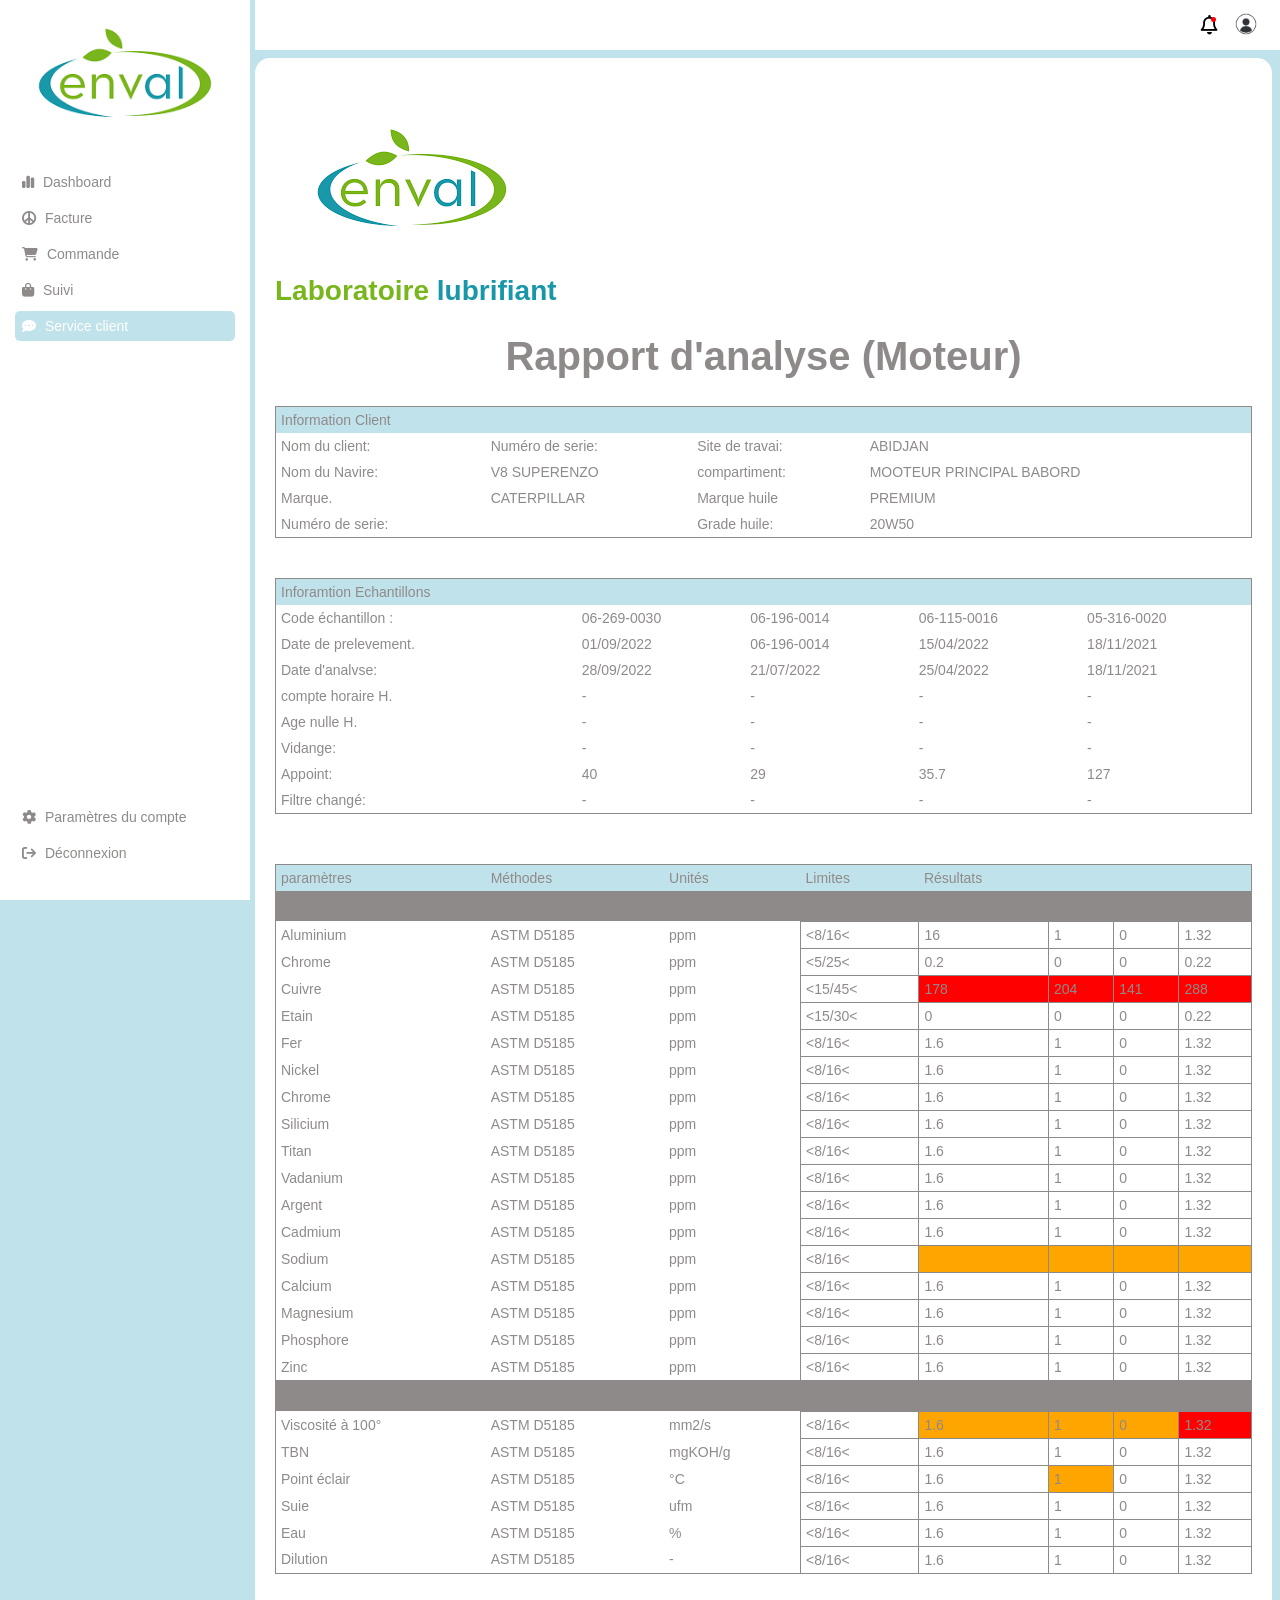
==== suividetail.html @ f6b0e58e "Deploiement" ====
<!DOCTYPE html>
<html lang="en">
  <head>
    <meta charset="UTF-8" />
    <meta http-equiv="X-UA-Compatible" content="IE=edge" />
    <meta name="viewport" content="width=device-width, initial-scale=1.0" />
    <title>Dashboard</title>
    <link rel="stylesheet" href="assets/css/globals.css" />
    <link rel="stylesheet" href="assets/css/suividetail.css" />
    <link rel="stylesheet" href="assets/vendor/fontawesome/css/all.min.css" />
  </head>
  <body>
    <div class="container">
      <!-- Sidenav -->
      <div class="sidenav">
        <div class="sidenav__logo-section">
          <img src="assets/images/logo.png" alt="logo" class="logo" />
        </div>
        <nav>
          <ul>
            <li>
              <a href="dashboard.html">
                <i class="fa-solid fa-chart-simple"></i>
                <span>Dashboard</span>
              </a>
            </li>
            <li>
              <a href="facture.html">
                <i class="fa-solid fa-peace"></i>
                <span>Facture</span>
              </a>
            </li>
            <li>
              <a href="command.html">
                <i class="fa-solid fa-cart-shopping"></i>
                <span>Commande</span>
              </a>
            </li>
            <li>
              <a href="suivi.html">
                <i class="fa-solid fa-bag-shopping"></i>
                <span>Suivi</span>
              </a>
            </li>
            <li class="active">
              <a href="serviceclient.html">
                <i class="fa-solid fa-comment-dots"></i>
                <span>Service client</span>
              </a>
            </li>
          </ul>
          <ul>
            <li>
              <a href="">
                <i class="fa-solid fa-gear"></i>
                <span>Paramètres du compte</span>
              </a>
            </li>
            <li>
              <a href="index.html">
                <i class="fa-solid fa-arrow-right-from-bracket"></i>
                <span>Déconnexion</span>
              </a>
            </li>
          </ul>
        </nav>
      </div>
      <!-- Sidenav -->
      <!-- Main section -->
      <div class="main-section">
        <header>
          <div class="header__menu-icon">
            <a href="">
              <i class="fa-solid fa-bars"></i>
            </a>
          </div>
          <div class="header__right-icons">
            <div>
              <a href="">
                <i class="fa-regular fa-bell"></i>
              </a>
            </div>
            <a href="">
              <img src="assets/images/avatar.jpg" alt="" />
            </a>
          </div>
        </header>
        <main>
            <div>
                <div class="t">
                    <img src="assets/images/logo.png" alt="">
                    <h1>Laboratoire <span>lubrifiant</span></h1>
                </div>
                <h1 class="g">Rapport d'analyse (Moteur)</h1>
            </div>
            <div class="table-container">
                <table class="table-i-c">
                    <tr>
                        <td class="color-bl">Information Client</td>
                        <td class="color-bl"></td>
                        <td class="color-bl"></td>
                        <td class="color-bl"></td>
                    </tr>
                    <tr>
                        <td>Nom du client:</td>
                        <td>Numéro de serie:</td>
                        <td>Site de travai:</td>
                        <td>ABIDJAN</td>
                    </tr>
                    <tr>
                        <td>Nom du Navire:</td>
                        <td>V8 SUPERENZO</td>
                        <td>compartiment:</td>
                        <td>MOOTEUR PRINCIPAL BABORD</td>
                    </tr>
                    <tr>
                        <td>Marque.</td>
                        <td>CATERPILLAR</td>
                        <td>Marque huile</td>
                        <td>PREMIUM</td>
                    </tr>
                    <tr>
                        <td>Numéro de serie:</td>
                        <td></td>
                        <td>Grade huile:</td>
                        <td>20W50</td>
                    </tr>
                </table>
            </div>
            <div class="table-container">
                <table class="table-i-e">
                    <tr>
                        <td class="color-bl">Inforamtion Echantillons</td>
                        <td class="color-bl"></td>
                        <td class="color-bl"></td>
                        <td class="color-bl"></td>
                        <td class="color-bl"></td>
                    </tr>
                    <tr>
                        <td>Code échantillon :</td>
                        <td>06-269-0030</td>
                        <td>06-196-0014</td>
                        <td>06-115-0016</td>
                        <td>05-316-0020</td>
                    </tr>
                    <tr>
                        <td>Date de prelevement.</td>
                        <td>01/09/2022</td>
                        <td>06-196-0014</td>
                        <td>15/04/2022</td>
                        <td>18/11/2021</td>
                    </tr>
                    <tr>
                        <td>Date d'analvse:</td>
                        <td>28/09/2022</td>
                        <td>21/07/2022</td>
                        <td> 25/04/2022</td>
                        <td>18/11/2021</td>
                    </tr>
                    <tr>
                        <td>compte horaire H.</td>
                        <td>-</td>
                        <td>-</td>
                        <td>-</td>
                        <td>-</td>
                    </tr>
                    <tr>
                        <td>Age nulle H.</td>
                        <td>-</td>
                        <td>-</td>
                        <td>-</td>
                        <td>-</td>
                    </tr>
                    <tr>
                        <td>Vidange:</td>
                        <td>-</td>
                        <td>-</td>
                        <td>-</td>
                        <td>-</td>
                    </tr>
                    <tr>
                        <td>Appoint:</td>
                        <td>40</td>
                        <td>29</td>
                        <td>35.7</td>
                        <td>127</td>
                    </tr>
                    <tr>
                        <td>Filtre changé:</td>
                        <td>-</td>
                        <td>-</td>
                        <td>-</td>
                        <td>-</td>
                    </tr>
                </table>
            </div>
            <div class="table-container">
                <table class="table-pa">
                    <tr class="color-bl">
                        <td class="p">paramètres</td>
                        <td class="p">Méthodes</td>
                        <td class="p">Unités</td>
                        <td class="p">Limites</td>
                        <td class="p">Résultats</td>
                        <td class="p"></td>
                        <td class="p"></td>
                        <td class="p"></td>
                    </tr>
                    <tr class="avant-d">
                        <td class="p"></td>
                        <td class="p"></td>
                        <td class="p"></td>
                        <td class="p"></td>
                        <td class="p"></td>
                        <td class="p"></td>
                        <td class="p"></td>
                        <td class="p"></td>
                    </tr>
                    <tr>
                        <td class="t">Aluminium</td>
                        <td class="t">ASTM D5185</td>
                        <td class="t">ppm</td>
                        <td><8/16<</td>
                        <td>16</td>
                        <td>1</td>
                        <td>0</td>
                        <td>1.32</td>
                    </tr>
                    <tr>
                        <td class="t">Chrome</td>
                        <td class="t">ASTM D5185</td>
                        <td class="t">ppm</td>
                        <td><5/25<</td>
                        <td>0.2</td>
                        <td>0</td>
                        <td>0</td>
                        <td>0.22</td>
                    </tr>
                    <tr>
                        <td class="t">Cuivre</td>
                        <td class="t">ASTM D5185</td>
                        <td class="t">ppm</td>
                        <td><15/45<</td>
                        <td class="color-red">178</td>
                        <td class="color-red">204</td>
                        <td class="color-red">141</td>
                        <td class="color-red">288</td>
                    </tr>
                    <tr>
                        <td class="t">Etain</td>
                        <td class="t">ASTM D5185</td>
                        <td class="t">ppm</td>
                        <td><15/30<</td>
                        <td>0</td>
                        <td>0</td>
                        <td>0</td>
                        <td>0.22</td>
                    </tr>
                    <tr>
                        <td class="t">Fer</td>
                        <td class="t">ASTM D5185</td>
                        <td class="t">ppm</td>
                        <td><8/16<</td>
                        <td>1.6</td>
                        <td>1</td>
                        <td>0</td>
                        <td>1.32</td>
                    </tr>
                    <tr>
                        <td class="t">Nickel</td>
                        <td class="t">ASTM D5185</td>
                        <td class="t">ppm</td>
                        <td><8/16<</td>
                        <td>1.6</td>
                        <td>1</td>
                        <td>0</td>
                        <td>1.32</td>
                    </tr>
                    <tr>
                        <td class="t">Chrome</td>
                        <td class="t">ASTM D5185</td>
                        <td class="t">ppm</td>
                        <td><8/16<</td>
                        <td>1.6</td>
                        <td>1</td>
                        <td>0</td>
                        <td>1.32</td>
                    </tr>
                    <tr>
                        <td class="t">Silicium</td>
                        <td class="t">ASTM D5185</td>
                        <td class="t">ppm</td>
                        <td><8/16<</td>
                        <td>1.6</td>
                        <td>1</td>
                        <td>0</td>
                        <td>1.32</td>
                    </tr>
                    <tr>
                        <td class="t">Titan</td>
                        <td class="t">ASTM D5185</td>
                        <td class="t">ppm</td>
                        <td><8/16<</td>
                        <td>1.6</td>
                        <td>1</td>
                        <td>0</td>
                        <td>1.32</td>
                    </tr>
                    <tr>
                        <td class="t">Vadanium</td>
                        <td class="t">ASTM D5185</td>
                        <td class="t">ppm</td>
                        <td><8/16<</td>
                        <td>1.6</td>
                        <td>1</td>
                        <td>0</td>
                        <td>1.32</td>
                    </tr>
                    <tr>
                        <td class="t">Argent</td>
                        <td class="t">ASTM D5185</td>
                        <td class="t">ppm</td>
                        <td><8/16<</td>
                        <td>1.6</td>
                        <td>1</td>
                        <td>0</td>
                        <td>1.32</td>
                    </tr>
                    <tr>
                        <td class="t">Cadmium</td>
                        <td class="t">ASTM D5185</td>
                        <td class="t">ppm</td>
                        <td><8/16<</td>
                        <td>1.6</td>
                        <td>1</td>
                        <td>0</td>
                        <td>1.32</td>
                    </tr>
                    <tr>
                        <td class="t">Sodium</td>
                        <td class="t">ASTM D5185</td>
                        <td class="t">ppm</td>
                        <td><8/16<</td>
                        <td class="color-y"></td>
                        <td class="color-y"></td>
                        <td class="color-y"></td>
                        <td class="color-y"></td>
                    </tr>
                    <tr>
                        <td class="t">Calcium</td>
                        <td class="t">ASTM D5185</td>
                        <td class="t">ppm</td>
                        <td><8/16<</td>
                        <td>1.6</td>
                        <td>1</td>
                        <td>0</td>
                        <td>1.32</td>
                    </tr>
                    <tr>
                        <td class="t">Magnesium</td>
                        <td class="t">ASTM D5185</td>
                        <td class="t">ppm</td>
                        <td><8/16<</td>
                        <td>1.6</td>
                        <td>1</td>
                        <td>0</td>
                        <td>1.32</td>
                    </tr>
                    <tr>
                        <td class="t">Phosphore</td>
                        <td class="t">ASTM D5185</td>
                        <td class="t">ppm</td>
                        <td><8/16<</td>
                        <td>1.6</td>
                        <td>1</td>
                        <td>0</td>
                        <td>1.32</td>
                    </tr>
                    <tr>
                        <td class="t">Zinc</td>
                        <td class="t">ASTM D5185</td>
                        <td class="t">ppm</td>
                        <td><8/16<</td>
                        <td>1.6</td>
                        <td>1</td>
                        <td>0</td>
                        <td>1.32</td>
                    </tr>
                    <tr class="avant-d">
                        <td class="p"></td>
                        <td class="p"></td>
                        <td class="p"></td>
                        <td class="p"></td>
                        <td class="p"></td>
                        <td class="p"></td>
                        <td class="p"></td>
                        <td class="p"></td>
                    </tr>
                    <tr>
                        <td class="t">Viscosité à 100°</td>
                        <td class="t">ASTM D5185</td>
                        <td class="t">mm2/s</td>
                        <td><8/16<</td>
                        <td class="color-y">1.6</td>
                        <td class="color-y">1</td>
                        <td class="color-y">0</td>
                        <td class="color-red">1.32</td>
                    </tr>
                    <tr>
                        <td class="t">TBN</td>
                        <td class="t">ASTM D5185</td>
                        <td class="t">mgKOH/g</td>
                        <td><8/16<</td>
                        <td>1.6</td>
                        <td>1</td>
                        <td>0</td>
                        <td>1.32</td>
                    </tr>
                    <tr>
                        <td class="t">Point éclair</td>
                        <td class="t">ASTM D5185</td>
                        <td class="t">°C</td>
                        <td><8/16<</td>
                        <td>1.6</td>
                        <td class="color-y">1</td>
                        <td>0</td>
                        <td>1.32</td>
                    </tr>
                    <tr>
                        <td class="t">Suie</td>
                        <td class="t">ASTM D5185</td>
                        <td class="t">ufm</td>
                        <td><8/16<</td>
                        <td>1.6</td>
                        <td>1</td>
                        <td>0</td>
                        <td>1.32</td>
                    </tr>
                    <tr>
                        <td class="t">Eau</td>
                        <td class="t">ASTM D5185</td>
                        <td class="t">%</td>
                        <td><8/16<</td>
                        <td>1.6</td>
                        <td>1</td>
                        <td>0</td>
                        <td>1.32</td>
                    </tr>
                    <tr>
                        <td class="t">Dilution</td>
                        <td class="t">ASTM D5185</td>
                        <td class="t">-</td>
                        <td><8/16<</td>
                        <td>1.6</td>
                        <td>1</td>
                        <td>0</td>
                        <td>1.32</td>
                    </tr>
                </table>
            </div>
      </div>
      <!-- Main section -->
    </div>
    <script src="assets/vendor/chartjs/chart.umd.min.js"></script>
    <script src="assets/js/app.js"></script>
  </body>
</html>
---- assets/css/globals.css ----
:root {
    --light-blue: #1897a8;
    --lighter-blue: #c0e2ea;
    --gray: #8f8a8a;
    --light-green: #78b51c;
    --yellow: #ffa600;
    --mobile-font-size: 12px;
    --tablet-font-size: 14px;
}

html, body {
    margin: 0;
    padding: 0;
    font-family: Arial, Helvetica, sans-serif;
    font-size: var(--tablet-font-size);
}
body {
    background-color: var(--lighter-blue);
}
.sidenav {
    position: fixed;
    width: 250px;
    height: 100vh;
    background-color: white;
    top: 0;
    left: 0;
}
.sidenav nav {
    display: flex;
    flex-direction: column;
    justify-content: space-between;
    height: 85%;
}
.sidenav__logo-section {
    height: 15%;
}
.sidenav .sidenav__logo-section .logo {
    width: 100%;
}
.sidenav nav ul {
    padding: 15px;
    display: flex;
    flex-direction: column;
}
.sidenav nav ul li {
    list-style-type: none;
    border-radius: 5px;
    margin: 3px 0;
}
.sidenav nav ul li a {
    text-decoration: none;
    display: block;
    width: 100%;
    height: 100%;
    color: var(--gray);
    padding: 7px;
}
.sidenav nav ul li a i {
    margin-right: 5px;
}
.active, 
.sidenav nav ul li:hover {
    background-color: var(--lighter-blue);
}
.active a, .sidenav nav ul li:hover a {
    color: white !important;
}
.main-section {
    width: calc(100% - 255px);
    margin-left: 255px;
}
.main-section header {
    background-color: white;
    height: 50px;
    display: flex;
    align-items: center;
    justify-content: space-between;
}
.main-section header .header__menu-icon {
    margin-left: 20px;
}
.main-section header .header__menu-icon a {
   color: black; 
   text-decoration: none;
}
.main-section header .header__menu-icon i {
    font-size: 1.4em;
    display: none;
}
.main-section .header__right-icons {
    display: flex;
    align-items: center;    
    gap: 14px;
    margin-right: 20px;
}
.main-section .header__right-icons a {
    color: black;
    text-decoration: none;
}
.main-section .header__right-icons i {
    font-size: 1.4em;
}
.main-section .header__right-icons div {
    position: relative;
}
.main-section .header__right-icons div::before {
    content: "";
    position: absolute;
    right: 2px;
    top: 2px;
    width: 5px;
    height: 5px;
    background-color: red;
    border-radius: 2.5px;
}
.main-section .header__right-icons img {
    width: 28px;
    height: 28px;
}



/* Tablette */

@media screen and (max-width: 768px) {
    .sidenav {
        width: 50px;
    }
    .sidenav nav ul{
        padding: 10px;
    }
    .sidenav nav ul li a span {
        display: none;
    }
    .main-section {
        width: calc(100% - 55px);
        margin-left: 55px;
    }
    .sidenav .sidenav__logo-section .logo {
        display: none;
    }
    .sidenav nav {
        margin-top: 20px;
    }
    .sidenav__logo-section {
        height: 0%;
    }
    .sidenav nav {
        height: 95%;
    }
}

/* Tablette */


/* Mobile */

@media screen and (max-width: 375px) {
    .sidenav {
        display: none;
    }
    .main-section {
        width: 100%;
        margin: 0;
    }
    .main-section header .header__menu-icon i {
        display: block;
    }
    
}

/* Mobile */
---- assets/css/suividetail.css ----
body{
    display: flex;
    flex-direction: column;
}
header img{
    width: 25% ;
}
.g{
    font-size: 40px;
   text-align: center;
}
.t h1{
    font-size: 2empx;
    color: #79B51C;
    margin-top: -10px;
}
h1 span {
    color: var(--light-blue);
}
table{
    width: 100%;
}
table, td, th {
    border: 1px solid;
    padding: 5px;
}
table {
    width: 100%;
    border-collapse: collapse;
}
.table-i-c{
    margin-bottom: 40px;
}
.table-i-c td {
    border: none;
}
.table-i-e{
    margin-bottom: 50px;
}
.table-i-e td{
    border: none;
}
.table-p{
    text-align: center;
}
.t{
    border: none;
}
.color-bl{
    background-color:#c0e2ea; ;
}
.p{
    border: none;
}
.avant-d{
    background-color: #8f8a8a;
}
.avant-d td{
    padding: 15px;
}
.color-y{
    background-color:#FFA500;
}
.color-red{
    background-color: red;
}

main {
    background-color: white;
    margin-top: 8px;
    margin-right: 8px;
    border-radius: 15px;
    padding: 40PX 20px;
    color: var(--gray);
}

.table-container {
    overflow-x: scroll;
}

@media screen and (max-width: 375px) {
    table {
        min-width: 500px;
    }
    main {
        margin-left: 5px;
    }
    
}
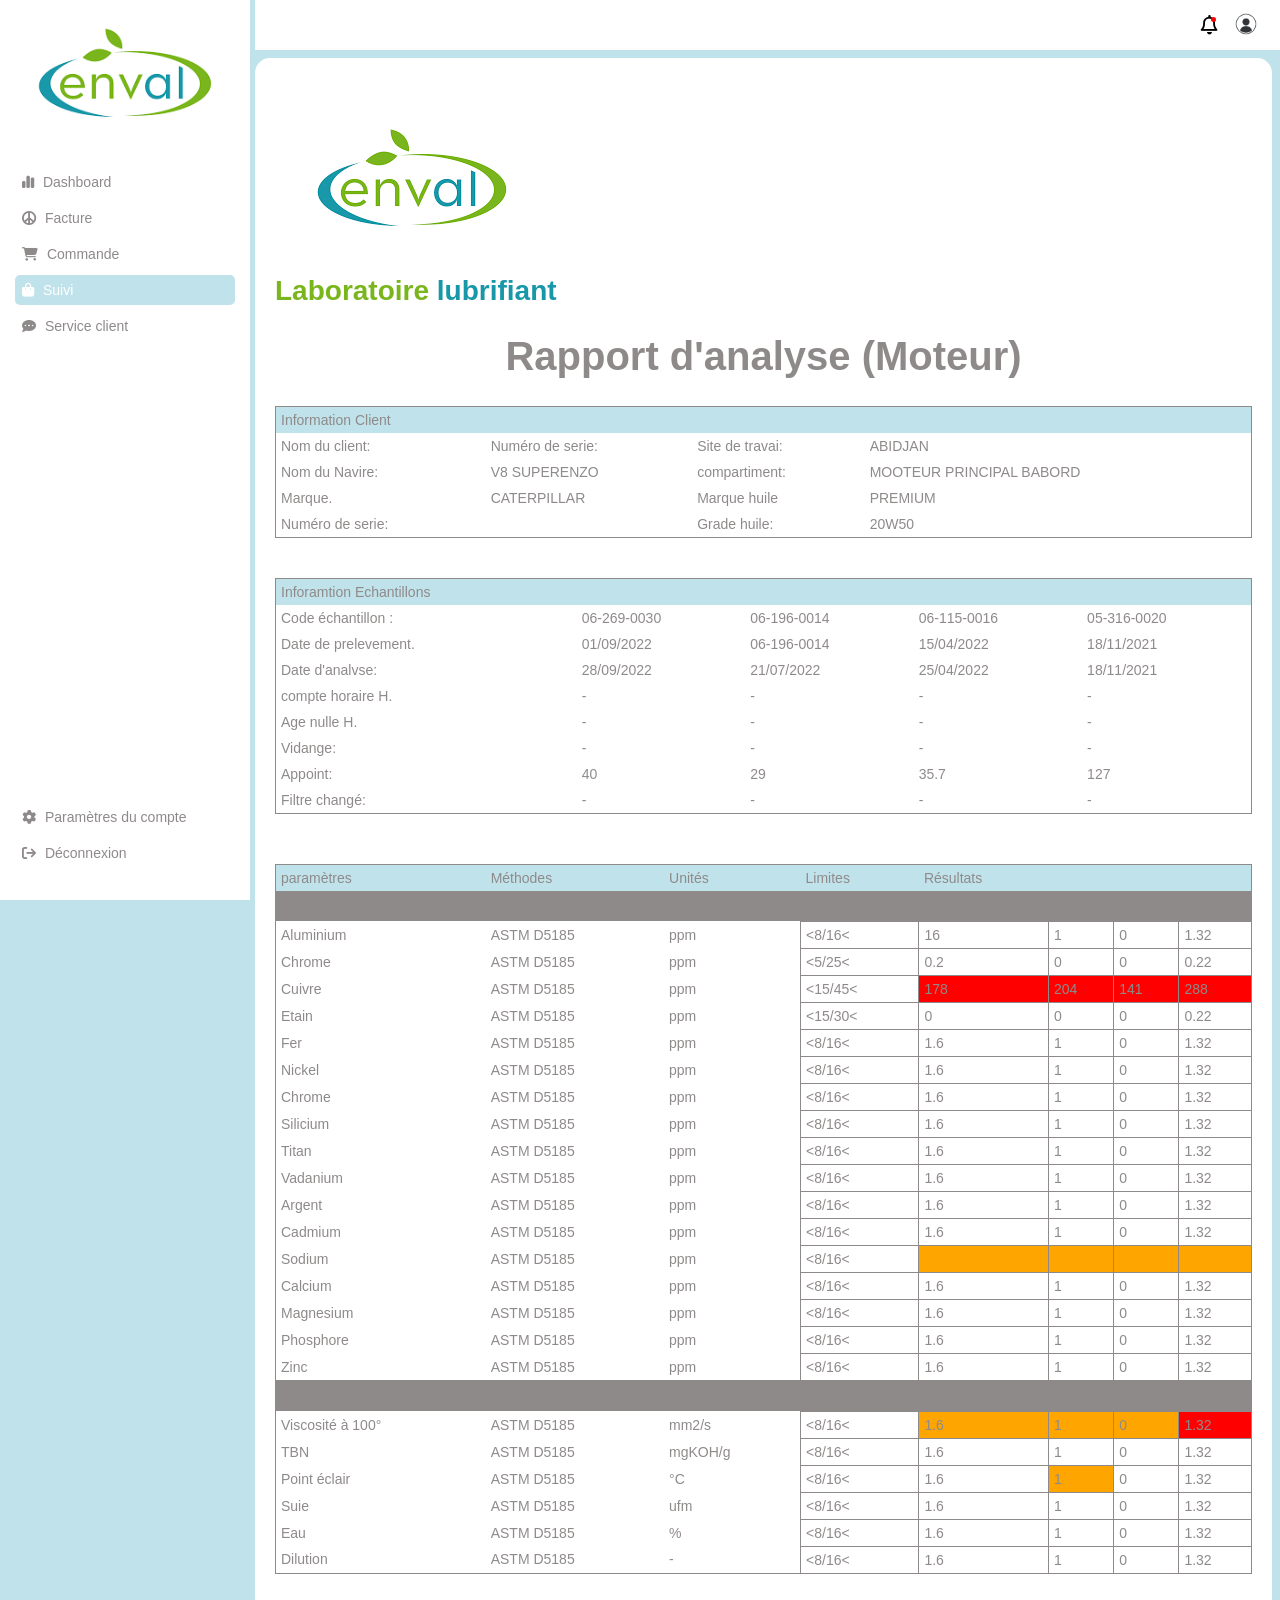
==== commit 04865286: "Update suividetail.html" ====
--- a/suividetail.html
+++ b/suividetail.html
@@ -36,13 +36,13 @@
                 <span>Commande</span>
               </a>
             </li>
-            <li>
+            <li class="active">
               <a href="suivi.html">
                 <i class="fa-solid fa-bag-shopping"></i>
                 <span>Suivi</span>
               </a>
             </li>
-            <li class="active">
+            <li>
               <a href="serviceclient.html">
                 <i class="fa-solid fa-comment-dots"></i>
                 <span>Service client</span>
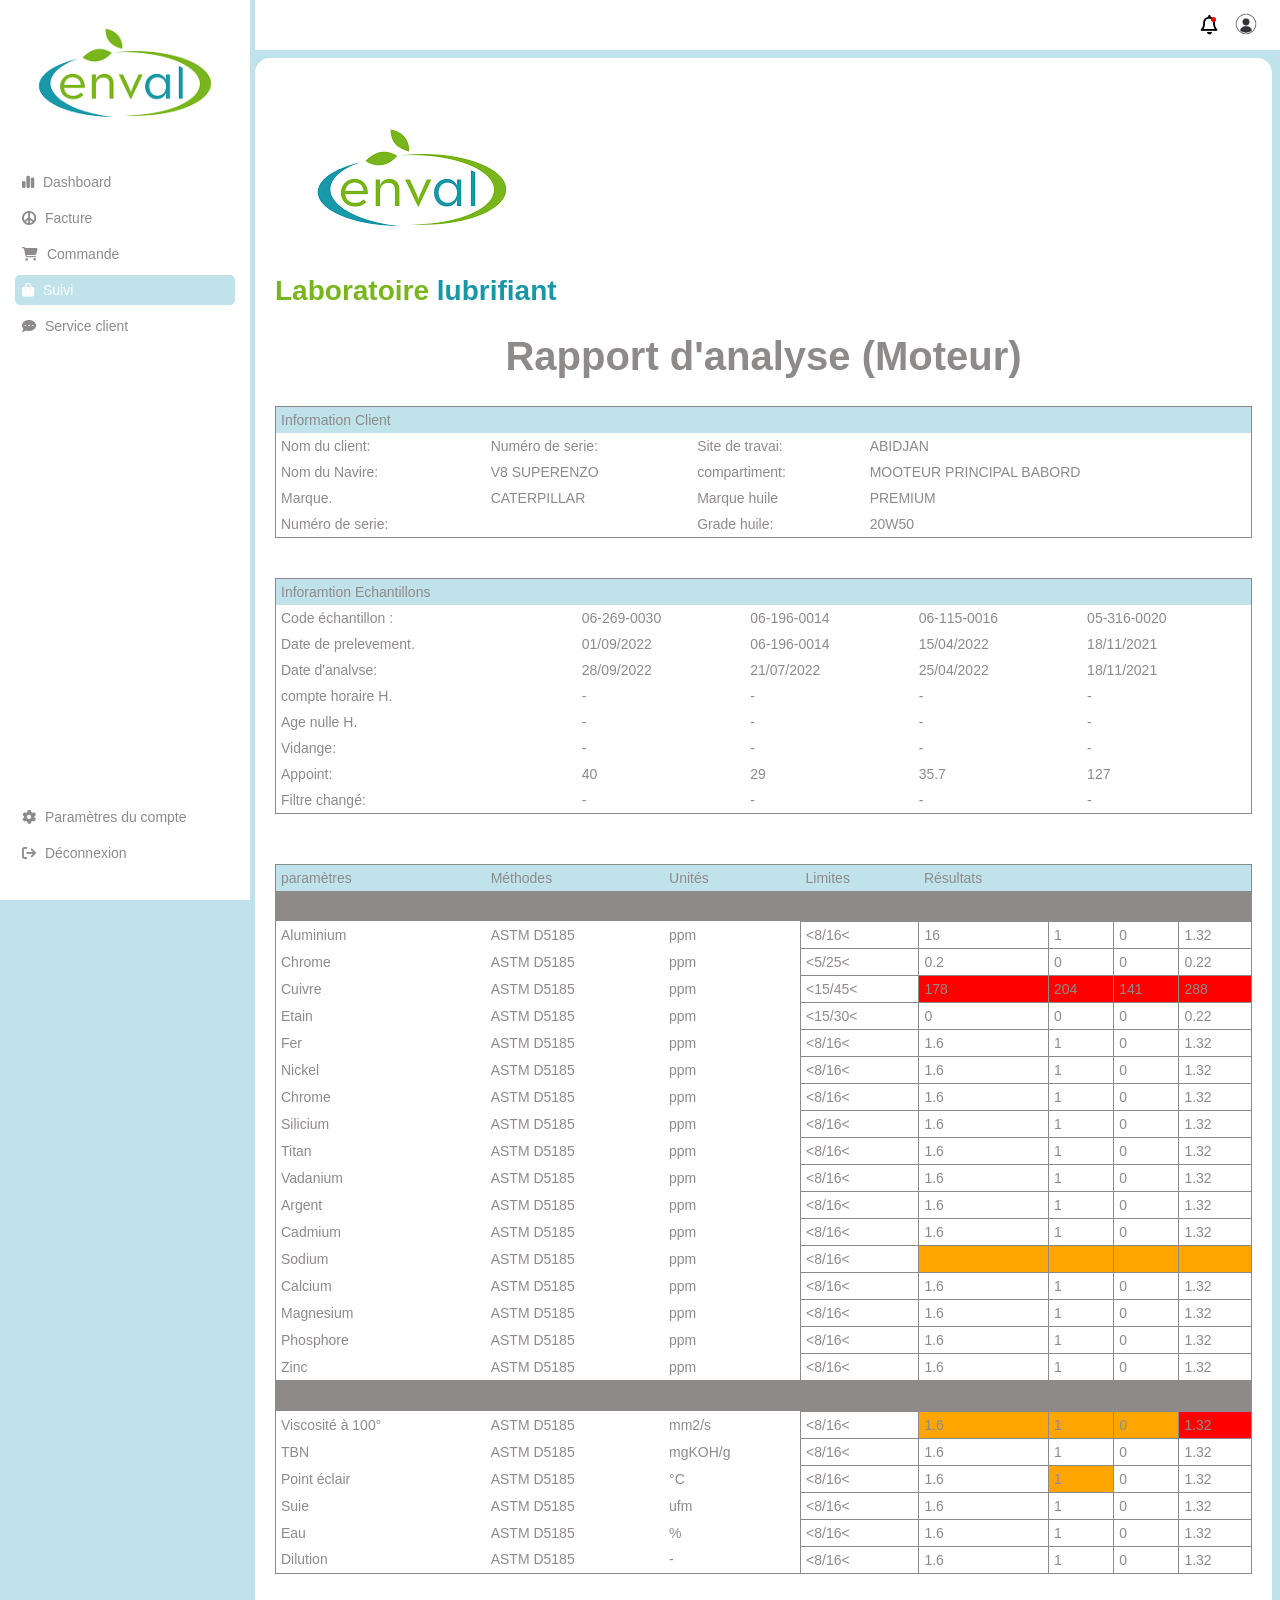
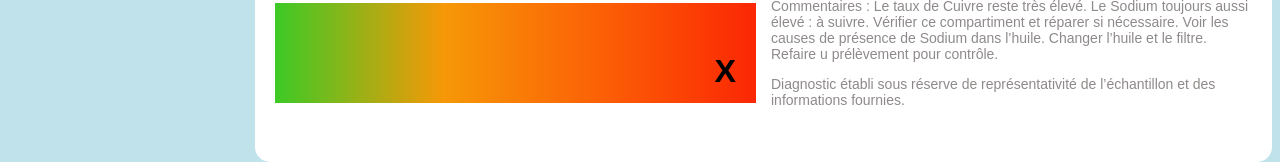
==== commit 64bab05f: "Update suividetail.html" ====
--- a/suividetail.html
+++ b/suividetail.html
@@ -458,6 +458,20 @@
                     </tr>
                 </table>
             </div>
+            <div class="dec-stats">
+              <div></div>
+              <div>
+                <p>
+                  Commentaires :</span>
+                Le taux de Cuivre reste très élevé. Le Sodium toujours aussi
+                élevé : à suivre. Vérifier ce compartiment et réparer si
+                nécessaire. Voir les causes de présence de Sodium dans l’huile.
+                Changer l’huile et le filtre. Refaire u prélèvement pour
+                contrôle.
+                </p>
+                <p class="mt-10">Diagnostic établi sous réserve de représentativité de l’échantillon et des informations fournies.</p>
+              </div>
+            </div>
       </div>
       <!-- Main section -->
     </div>
--- a/assets/css/suividetail.css
+++ b/assets/css/suividetail.css
@@ -78,6 +78,39 @@
     overflow-x: scroll;
 }
 
+.dec-stats {
+    display: flex;
+    align-items: center;
+    margin-top: 10px;
+    gap: 15px;
+}
+
+.dec-stats div:first-child {
+    width: 50%;
+    height: 100px;
+    background: rgb(60,202,38);
+    background: linear-gradient(90deg, rgba(60,202,38,1) 0%, rgba(246,152,7,1) 35%, rgba(252,92,5,1) 70%, rgba(251,39,4,1) 100%);
+    position: relative;
+    
+}
+.dec-stats div:first-child::before {
+    content: "X";
+  font-size: 2.3em;
+  position: absolute;
+  top: 50px;
+  right: 20px;
+  font-weight: bold;
+  color: black;
+}
+
+.dec-stats div:last-child {
+    width: 50%;
+}
+
+table tr:hover {
+    background-color: #cccccc84;
+}
+
 @media screen and (max-width: 375px) {
     table {
         min-width: 500px;
@@ -85,5 +118,7 @@
     main {
         margin-left: 5px;
     }
-    
-}+    .dec-stats {
+        flex-direction: column;
+    }
+}
